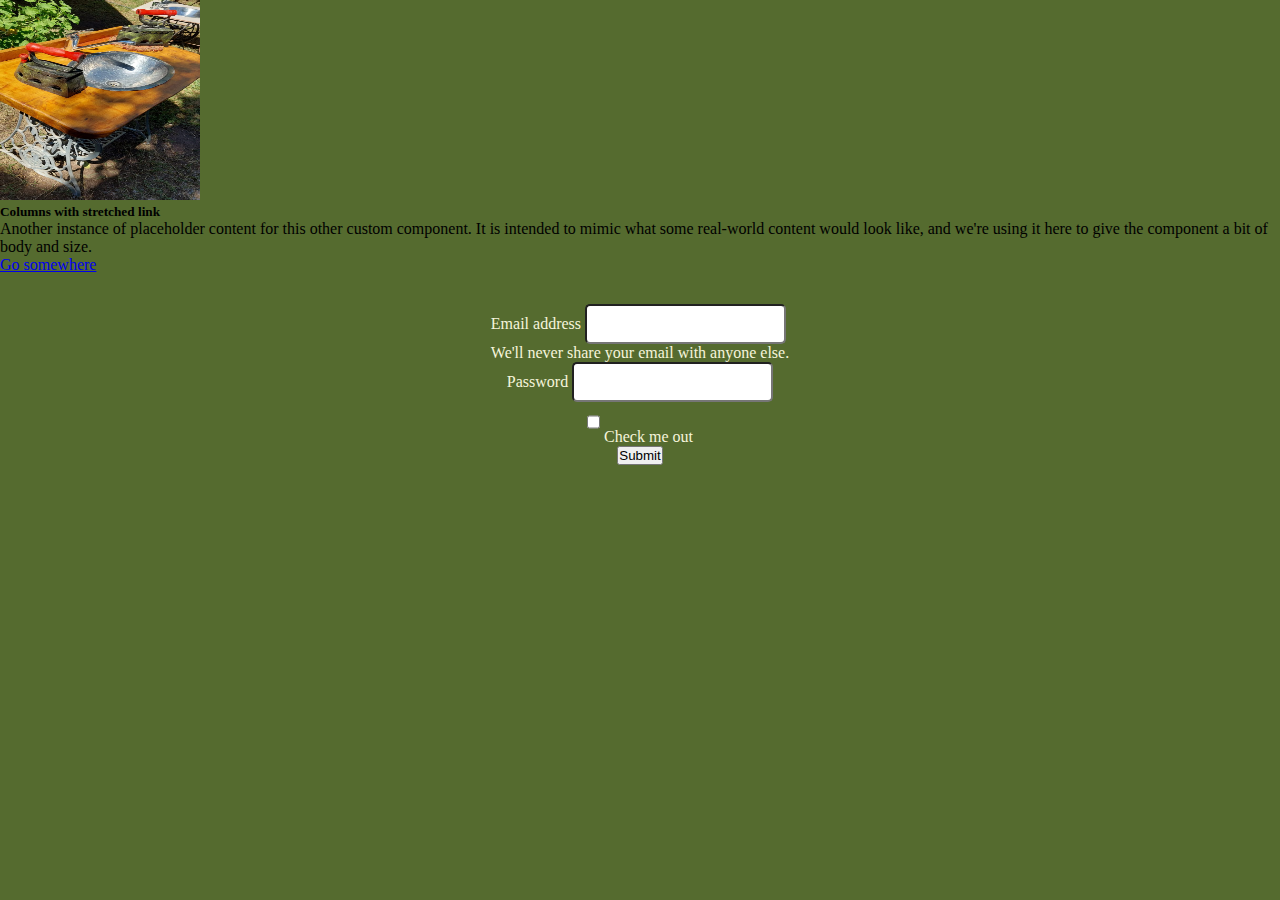
==== archivo-prueba.html @ e728591b "Agregando boostrap" ====
<!DOCTYPE html>
<html lang="en">
  <head>
    <meta charset="UTF-8" />
    <meta http-equiv="X-UA-Compatible" content="IE=edge" />
    <meta name="viewport" content="width=device-width, initial-scale=1.0" />
    <link rel="stylesheet" href="./css/style.css" />
    <title>bootstrap</title>
  </head>
  <body>
    <section>
      <div class="row g-0 bg-light position-relative">
        <div class="col-md-6 mb-md-0 p-md-4">
          <img
            src="./imagenes/WhatsApp Image 2022-04-28 at 10.48.17 PM (2).jpeg"
            class="w-100"
            alt="..."
            width="200px"
            height="200px"
          />
        </div>
        <div class="col-md-6 p-4 ps-md-0">
          <h5 class="mt-0">Columns with stretched link</h5>
          <p>
            Another instance of placeholder content for this other custom
            component. It is intended to mimic what some real-world content
            would look like, and we're using it here to give the component a bit
            of body and size.
          </p>
          <a href="#" class="stretched-link">Go somewhere</a>
        </div>
      </div>
    </section>
    <form>
      <div class="mb-3">
        <label for="exampleInputEmail1" class="form-label">Email address</label>
        <input
          type="email"
          class="form-control"
          id="exampleInputEmail1"
          aria-describedby="emailHelp"
        />
        <div id="emailHelp" class="form-text">
          We'll never share your email with anyone else.
        </div>
      </div>
      <div class="mb-3">
        <label for="exampleInputPassword1" class="form-label">Password</label>
        <input
          type="password"
          class="form-control"
          id="exampleInputPassword1"
        />
      </div>
      <div class="mb-3 form-check">
        <input type="checkbox" class="form-check-input" id="exampleCheck1" />
        <label class="form-check-label" for="exampleCheck1">Check me out</label>
      </div>
      <button type="submit" class="btn btn-primary">Submit</button>
    </form>
  </body>
</html>
---- css/style.css ----
* {
    padding: 0;
    margin: 0;
    box-sizing: border-box;
}

/*pagina de inicio*/

body  {
   background-color:darkolivegreen;
   font-family: 'Bad Script',
   cursive;
}


 
.haeder {
    display: flex;
    justify-content: space-between;
    color: beige;
    align-items: center;
    max-height: 100%;
    background: #6A9113;
    background: -webkit-linear-gradient(to right, #141517, #6A9113);
    background: linear-gradient(to right, #141517, #6A9113);
}

.titulo__principal {
    color: beige;
    
    
}

 .nav   {
     display: flex;
     justify-content: flex-end;
     background: #6A9113;
     background: -webkit-linear-gradient(to right, #141517, #6A9113);
     background: linear-gradient(to right, #141517, #6A9113);
       
 }
 
 .nav__lista {
     list-style: none;
     display: flex;
     flex-direction: row;
     justify-content: flex-end;
     
     
}

 .nav__item {
    list-style: none;
    display: inline-flex;
    font-size:30px;
    
}

 .nav__enlase   {
     text-decoration: none;
     color:beige;
     padding: 10px;
     
    
}

.presentacion {
    text-align: center;
    font-size: 20px;
    color: beige;
  

}

.presentacion__subtitulo    {
    color: beige;
    text-align: center;
    
}


.imagen__inicio     {
    padding: 10px;
    display: flex;
    flex-direction: row;
    align-self: center;
    border-radius: 70%;
    animation-name: efecto;
    animation-duration: 4s;
    animation-iteration-count: 2;
    animation-delay: 2s;
 
}

@keyframes efecto {
    0% {    
        transform: rotate(0deg);
    }

    50%     {
        transform: rotate(360deg);
    }

    100%    {
        transform: rotate(0deg);
    }

}


.contenedor__imagen  {
    position: relative;
    align-items: center;
    display: flex;
    flex-direction: row;
    justify-content: space-evenly;
    object-fit: cover;
   


   
   
}

.texto__imagen {
    color:beige;
    position: absolute;
    left: 40%;
    bottom: 15%;
    transform: translate(-40% );
    line-height: 1.2;
    font-size: 19px;
    
    
}
 

 main p {
     color:beige;
 }

 

.parrafo__inicio {
    font-size: 20px;
    text-align: center;
    color: beige;
   
}

/*Pie de pagina de todas mis paginas*/
.footer     {
    width: 100%;
    justify-content:flex-start;
}
.footer__titulo {
    color:beige;
    text-align: end;
    font-size: 10px; 
    
   
}

.footer__subtitulo  {
    color:beige;
    font-size: 20px;
    
}

.iconos {
    display: flex;

} 
 .iconos i  {
     padding-left: 10px;
}

.footer__contacto {
    margin: 5px;
}
.main__imagen2 {
    width: 500px;
    height: 500px;
}

/* pagina Nosotros*/

.titulo    {
    color: khaki;
    text-align: center;
    margin: 15px;
}


.imagen__pagnosotros  {
    float: left;
    margin-right: 20px;


}

.titulo__parrafo    {
    color: beige;
    font-weight:bold;
   
    
}


/* pagina de Pregustas frecuentes*/

.preguntas  {
    color:beige;
    margin: 0px;
    font-weight: bold;
}

.preguntas__respuestas  {
   margin: 0px;
   color: beige;
   font-weight: bolder;

}

/* pagina Galeria de fotos*/

.grid   {
   
    border: 0px;
    min-height: 1000px;
    max-width: 1000px;
    margin: 0 auto;
    gap: 10px 10px;
   
  
    display: grid;
    grid-template-columns: repeat(3 1fr);
    grid-template-rows: repeat(3 1fr);
    grid-template-areas: 
    "ele1 ele2 ele2"
    "ele3 ele3 ele4"
    "ele5 ele6 ele4";

  
}
.grid__hijo {
 
    text-align: center;
    display: flex;
    justify-content: center;
    align-items: center;
    
}

.grid__imagen {
    width: 100%;
    height: 100%;
    object-fit: cover;
}

.grid__hijo--1  {
   grid-area: ele1;
   display: flex;
   
}

.grid__hijo--2  {
    grid-area: ele2;
}

.grid__hijo--3  {
    grid-area: ele3;
}

.grid__hijo--4  {
    grid-area: ele4;

}

.grid__hijo--5  {
    grid-area: ele5;

}

.grid__hijo--6  {
    grid-area: ele6;

}

/*formulario de contacto*/

form  {
    display: flex;
    flex-direction: column;
    align-items: center;
    box-sizing: border-box;
    padding: 10px 20px;
    margin-top: 20px;
}

h4 {
 text-align: center;
 height: 30px;
 color:orange;
 font-size: 20px;
}

.boton__envio {
    background-color: rosybrown;
    color:black;
    border-radius:5px;
    padding: 10px;
    margin: 10px;
    
}

input,text {
    height: 40px;
    width: auto;
    border-radius: 5px;
    padding: 10px;
    
}

.mb-3   {
    color: beige;
}

/*Media Querie*/

  @media screen and (max-width: 1023px) {
        .haeder {
            display: none;
            display: flex;
            flex-direction: column;
        }
    
 }

  @media screen and  (max-width: 600px)     {
     
      .haeder {
          display: none;
          text-align: center;
      }
    
    .nav__lista {
        display: none;
        flex-direction: column;
    }

    .titulo__principal  {
        text-align: center;
    }

    .nav {
        display: none;
      
    }


    .header__open   {
        display: block;
        font-size: 20px;
        text-decoration: none;
        color: beige;

    }
    
    .contenedor__imagen {
        flex-direction: column;
       
    }


     

    .grid  {
        display: none;
        display: flex;
        flex-direction: column;
        font-size: 20px;
    }


   
}


/* prueba carruser*/

 .carousel-item {
    width: 200px;
    height: 200px;
}
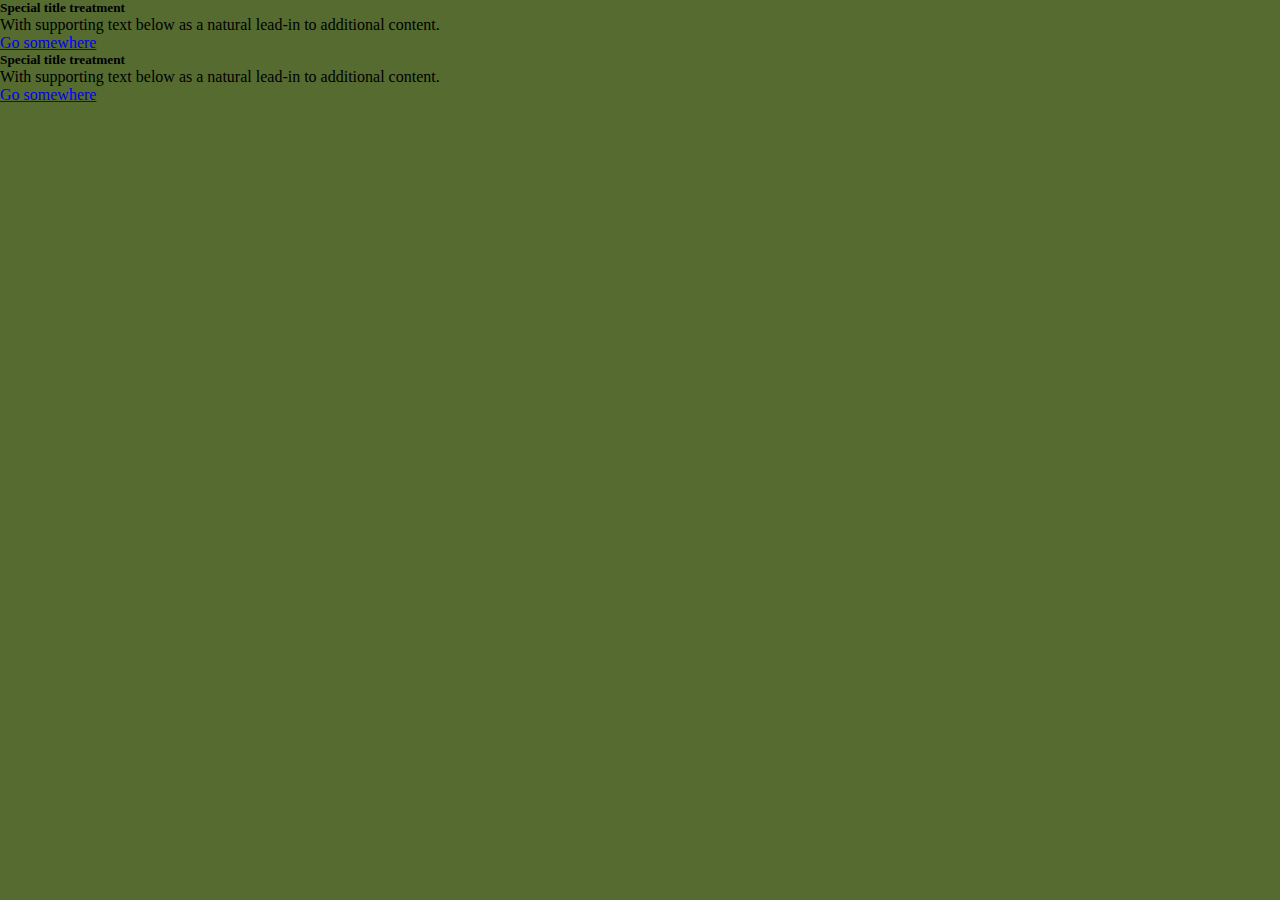
==== commit 86cbadd5: "Agregando maquetacion con bootstrap" ====
--- a/archivo-prueba.html
+++ b/archivo-prueba.html
@@ -8,55 +8,31 @@
     <title>bootstrap</title>
   </head>
   <body>
-    <section>
-      <div class="row g-0 bg-light position-relative">
-        <div class="col-md-6 mb-md-0 p-md-4">
-          <img
-            src="./imagenes/WhatsApp Image 2022-04-28 at 10.48.17 PM (2).jpeg"
-            class="w-100"
-            alt="..."
-            width="200px"
-            height="200px"
-          />
-        </div>
-        <div class="col-md-6 p-4 ps-md-0">
-          <h5 class="mt-0">Columns with stretched link</h5>
-          <p>
-            Another instance of placeholder content for this other custom
-            component. It is intended to mimic what some real-world content
-            would look like, and we're using it here to give the component a bit
-            of body and size.
-          </p>
-          <a href="#" class="stretched-link">Go somewhere</a>
-        </div>
+  
+  
+ 
+      <section>
+        <div class="row">
+  <div class="col-sm-6">
+    <div class="card">
+      <div class="card-body">
+        <h5 class="card-title">Special title treatment</h5>
+        <p class="card-text">With supporting text below as a natural lead-in to additional content.</p>
+        <a href="#" class="btn btn-primary">Go somewhere</a>
       </div>
-    </section>
-    <form>
-      <div class="mb-3">
-        <label for="exampleInputEmail1" class="form-label">Email address</label>
-        <input
-          type="email"
-          class="form-control"
-          id="exampleInputEmail1"
-          aria-describedby="emailHelp"
-        />
-        <div id="emailHelp" class="form-text">
-          We'll never share your email with anyone else.
-        </div>
+    </div>
+  </div>
+  <div class="col-sm-6">
+    <div class="card">
+      <div class="card-body">
+        <h5 class="card-title">Special title treatment</h5>
+        <p class="card-text">With supporting text below as a natural lead-in to additional content.</p>
+        <a href="#" class="btn btn-primary">Go somewhere</a>
       </div>
-      <div class="mb-3">
-        <label for="exampleInputPassword1" class="form-label">Password</label>
-        <input
-          type="password"
-          class="form-control"
-          id="exampleInputPassword1"
-        />
-      </div>
-      <div class="mb-3 form-check">
-        <input type="checkbox" class="form-check-input" id="exampleCheck1" />
-        <label class="form-check-label" for="exampleCheck1">Check me out</label>
-      </div>
-      <button type="submit" class="btn btn-primary">Submit</button>
+    </div>
+  </div>
+</div>
+      </section>
     </form>
   </body>
 </html>
--- a/css/style.css
+++ b/css/style.css
@@ -80,13 +80,10 @@
 
 
 .imagen__inicio     {
-    padding: 10px;
-    display: flex;
-    flex-direction: row;
-    align-self: center;
-    border-radius: 70%;
-    animation-name: efecto;
-    animation-duration: 4s;
+    width: 320px;
+    height: 320px;
+    animation-name: efecto;     
+   animation-duration: 4s;
     animation-iteration-count: 2;
     animation-delay: 2s;
  
@@ -98,7 +95,7 @@
     }
 
     50%     {
-        transform: rotate(360deg);
+        transform: rotate(180deg);
     }
 
     100%    {
@@ -125,11 +122,11 @@
 .texto__imagen {
     color:beige;
     position: absolute;
-    left: 40%;
+    left: 54%;
     bottom: 15%;
-    transform: translate(-40% );
+    transform: translate(-54% );
     line-height: 1.2;
-    font-size: 19px;
+    font-size: 10px;
     
     
 }
@@ -340,7 +337,7 @@
   @media screen and  (max-width: 600px)     {
      
       .haeder {
-          display: none;
+          display: block;
           text-align: center;
       }
     
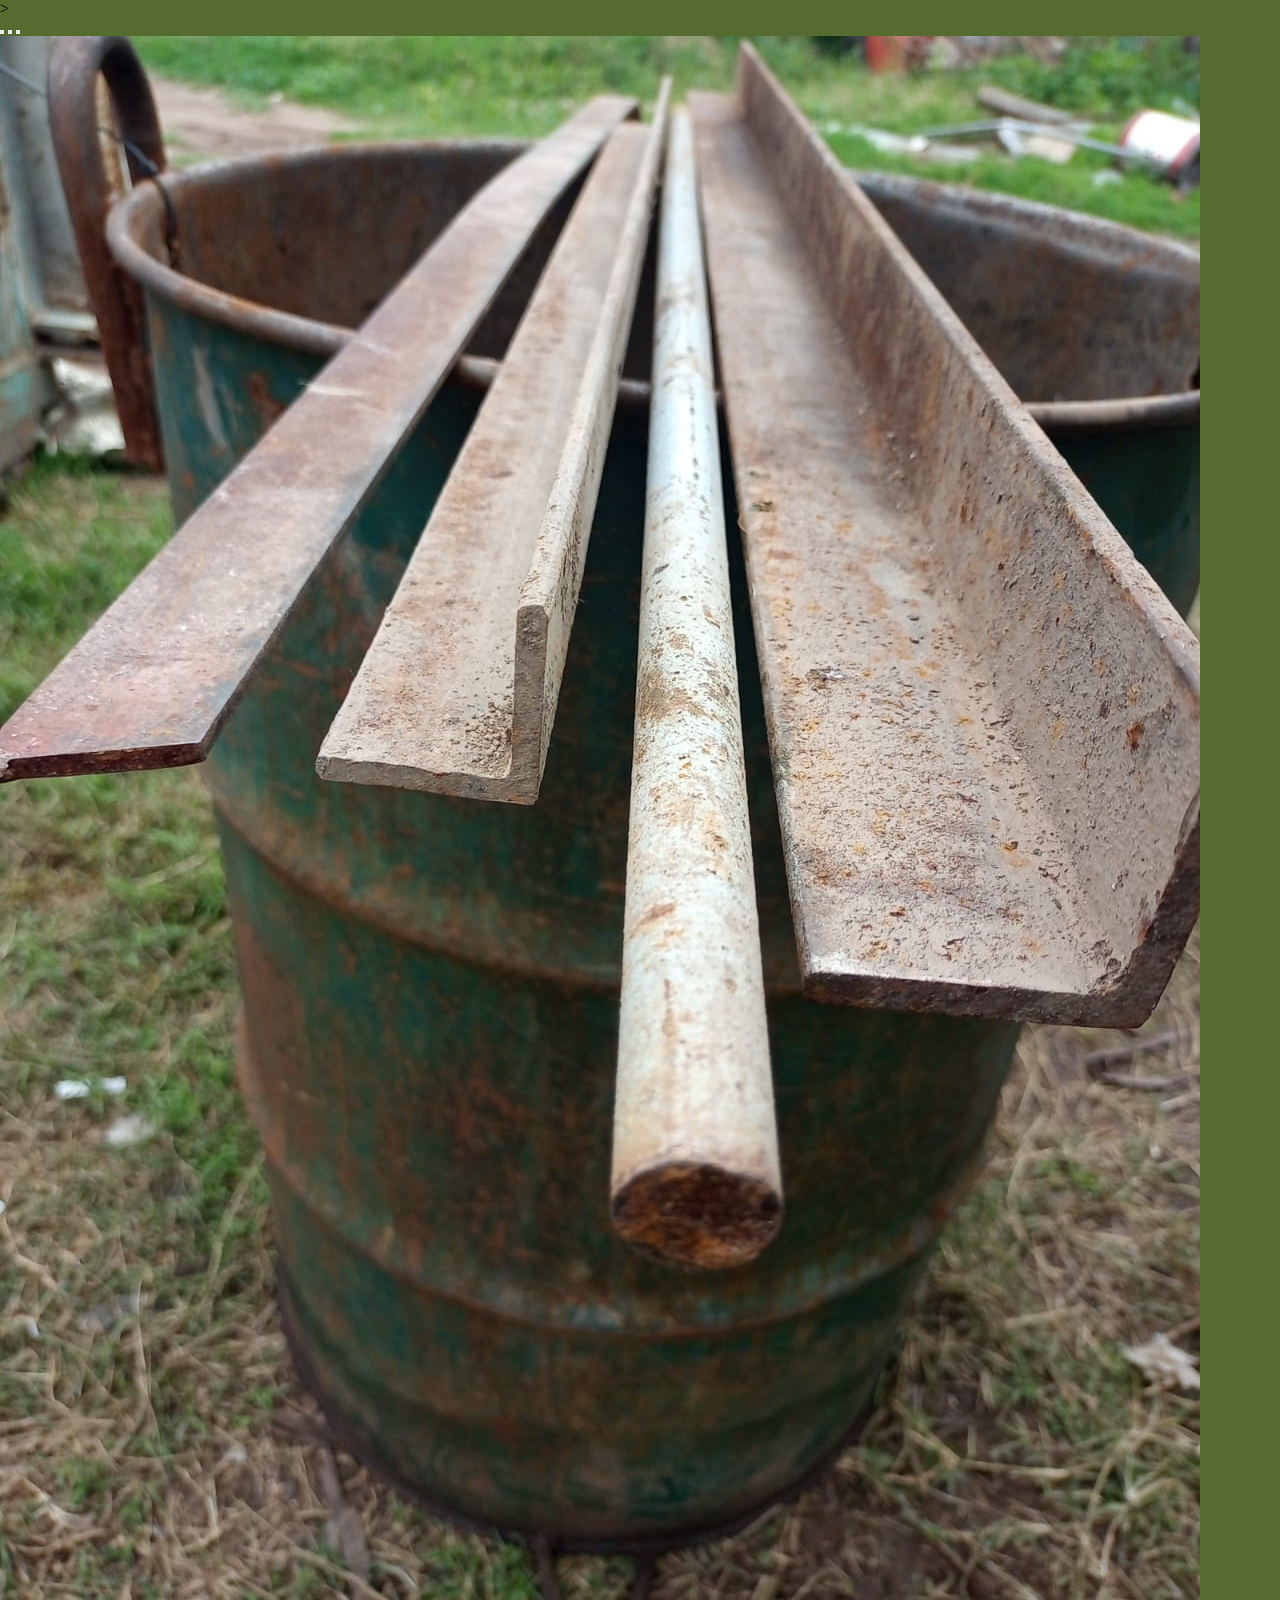
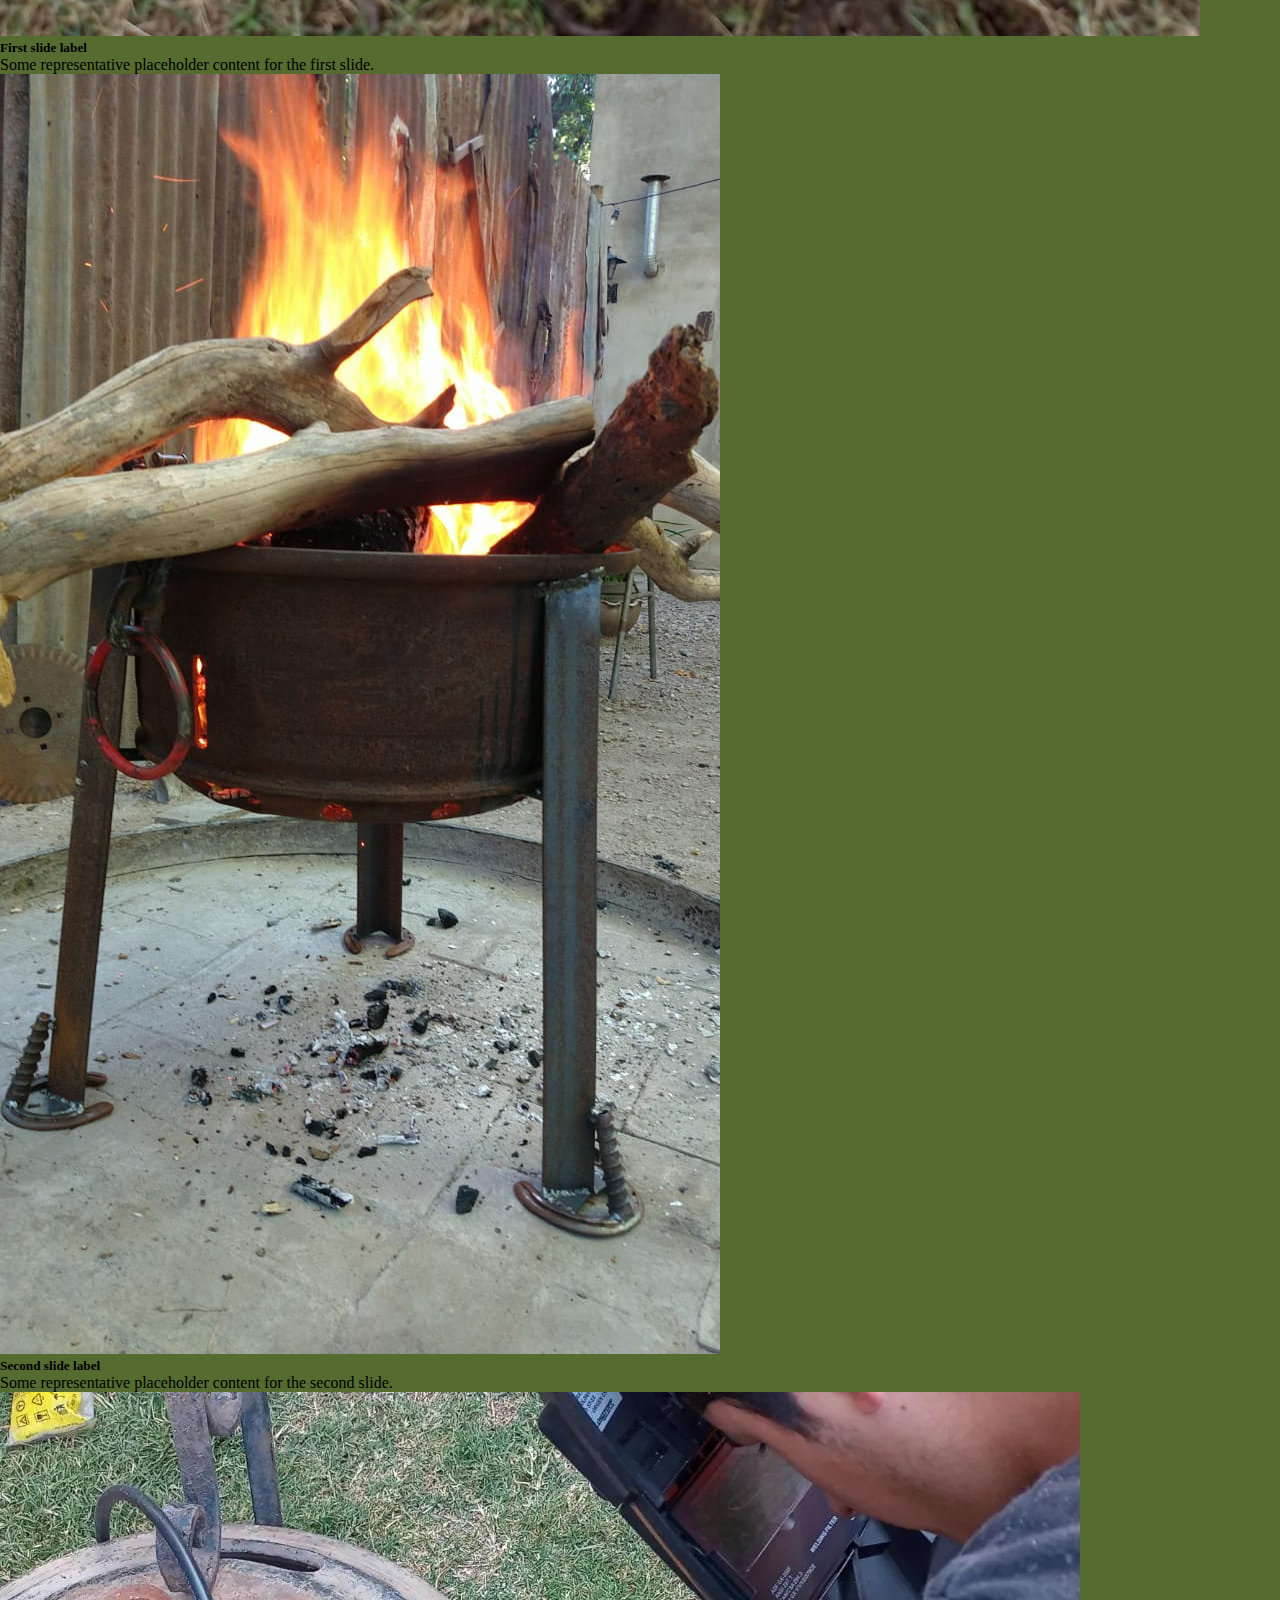
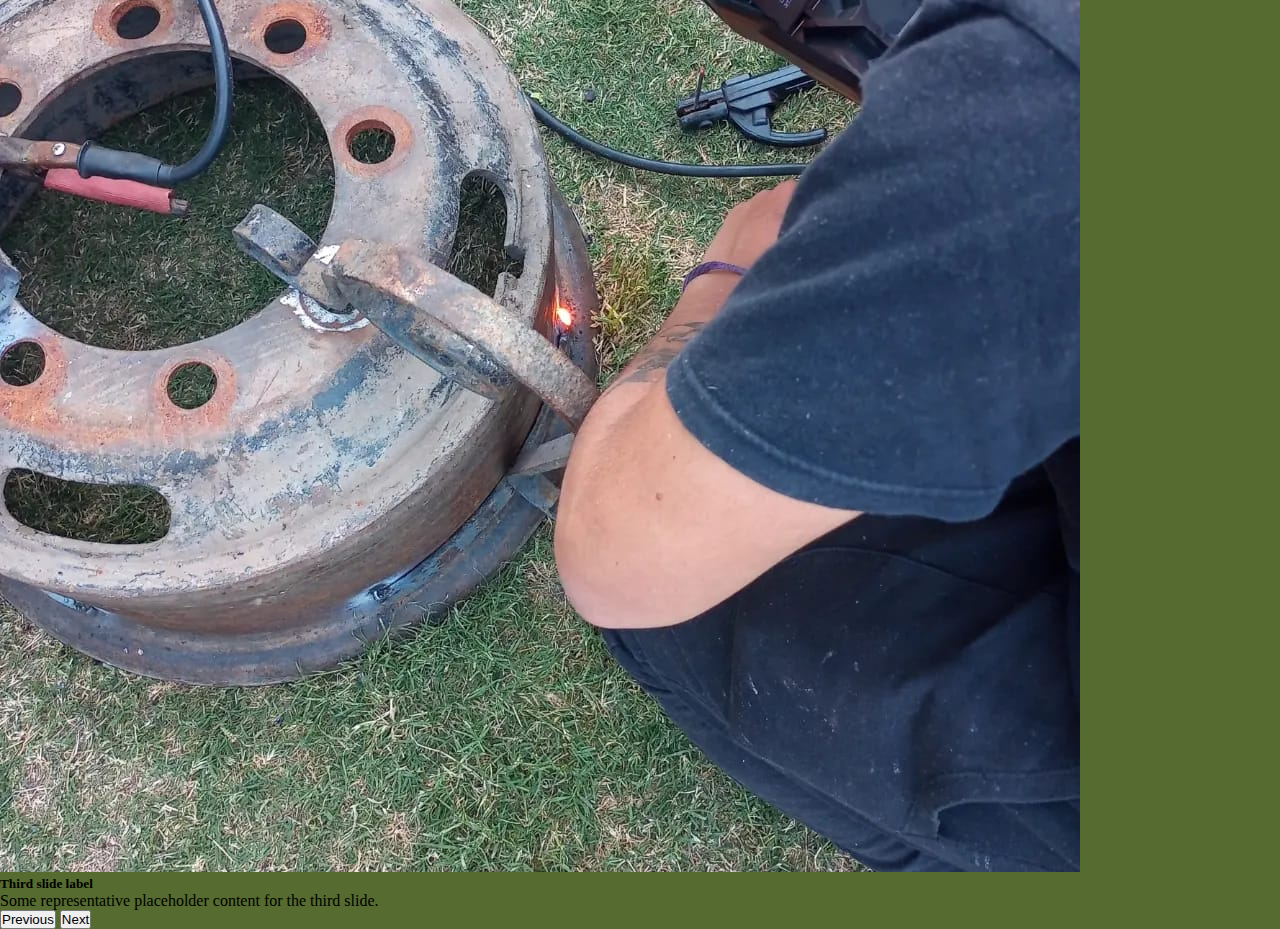
==== commit 5155e976: "Acomodando el reponsive" ====
--- a/archivo-prueba.html
+++ b/archivo-prueba.html
@@ -8,29 +8,47 @@
     <title>bootstrap</title>
   </head>
   <body>
-  
-  
- 
-      <section>
-        <div class="row">
-  <div class="col-sm-6">
-    <div class="card">
-      <div class="card-body">
-        <h5 class="card-title">Special title treatment</h5>
-        <p class="card-text">With supporting text below as a natural lead-in to additional content.</p>
-        <a href="#" class="btn btn-primary">Go somewhere</a>
+     <section>
+    ><div id="carouselExampleCaptions" class="carousel slide" data-bs-ride="carousel">
+  <div class="carousel-indicators">
+    <button type="button" data-bs-target="#carouselExampleCaptions" data-bs-slide-to="0" class="active" aria-current="true" aria-label="Slide 1"></button>
+    <button type="button" data-bs-target="#carouselExampleCaptions" data-bs-slide-to="1" aria-label="Slide 2"></button>
+    <button type="button" data-bs-target="#carouselExampleCaptions" data-bs-slide-to="2" aria-label="Slide 3"></button>
+  </div>
+  <div class="carousel-inner">
+    <div class="carousel-item active">
+      <div class="tamaño__carrusel" >
+      <img src="./imagenes/WhatsApp Image 2022-04-10 at 17.10.48.jpeg" class="d-block w-100" alt="...">
+      <div class="carousel-caption d-none d-md-block">
+        <h5>First slide label</h5>
+        <p>Some representative placeholder content for the first slide.</p>
+      </div>
+    </div>
+    <div class="carousel-item">
+      <div class="tamaño__carrusel">
+      <img src="./imagenes/WhatsApp Image 2022-04-28 at 10.44.56 PM.jpeg" class="d-block w-100" alt="...">
+      <div class="carousel-caption d-none d-md-block">
+        <h5>Second slide label</h5>
+        <p>Some representative placeholder content for the second slide.</p>
+      </div>
+    </div>
+    <div class="carousel-item">
+      <div class="tamaño__carrusel">
+      <img src="./imagenes/WhatsApp Image 2022-04-28 at 10.48.14 PM.jpeg" class="d-block w-100" alt="...">
+      <div class="carousel-caption d-none d-md-block">
+        <h5>Third slide label</h5>
+        <p>Some representative placeholder content for the third slide.</p>
       </div>
     </div>
   </div>
-  <div class="col-sm-6">
-    <div class="card">
-      <div class="card-body">
-        <h5 class="card-title">Special title treatment</h5>
-        <p class="card-text">With supporting text below as a natural lead-in to additional content.</p>
-        <a href="#" class="btn btn-primary">Go somewhere</a>
-      </div>
-    </div>
-  </div>
+  <button class="carousel-control-prev" type="button" data-bs-target="#carouselExampleCaptions" data-bs-slide="prev">
+    <span class="carousel-control-prev-icon" aria-hidden="true"></span>
+    <span class="visually-hidden">Previous</span>
+  </button>
+  <button class="carousel-control-next" type="button" data-bs-target="#carouselExampleCaptions" data-bs-slide="next">
+    <span class="carousel-control-next-icon" aria-hidden="true"></span>
+    <span class="visually-hidden">Next</span>
+  </button>
 </div>
       </section>
     </form>
--- a/css/style.css
+++ b/css/style.css
@@ -12,14 +12,12 @@
    cursive;
 }
 
-
+.color  {
+    color: beige !important;
+}
  
-.haeder {
-    display: flex;
-    justify-content: space-between;
-    color: beige;
-    align-items: center;
-    max-height: 100%;
+.header {
+    color: white; 
     background: #6A9113;
     background: -webkit-linear-gradient(to right, #141517, #6A9113);
     background: linear-gradient(to right, #141517, #6A9113);
@@ -39,7 +37,7 @@
      background: linear-gradient(to right, #141517, #6A9113);
        
  }
- 
+
  .nav__lista {
      list-style: none;
      display: flex;
@@ -224,8 +222,8 @@
 .grid   {
    
     border: 0px;
-    min-height: 1000px;
-    max-width: 1000px;
+    min-height: auto;
+    max-width: 50%;
     margin: 0 auto;
     gap: 10px 10px;
    
@@ -331,6 +329,8 @@
             display: flex;
             flex-direction: column;
         }
+
+
     
  }
 
@@ -355,6 +355,22 @@
       
     }
 
+ #lateral {
+            background-color: beige;
+            display: block;
+            width: 80%;
+            height: 100vh;
+            position: fixed;
+            top: 0;
+            left: -100%;
+            z-index: 100%;
+            transition: left 1s;
+        }
+
+ #lateral:target    {
+     left: 0%;
+ }
+
 
     .header__open   {
         display: block;
@@ -383,10 +399,3 @@
    
 }
 
-
-/* prueba carruser*/
-
- .carousel-item {
-    width: 200px;
-    height: 200px;
-}